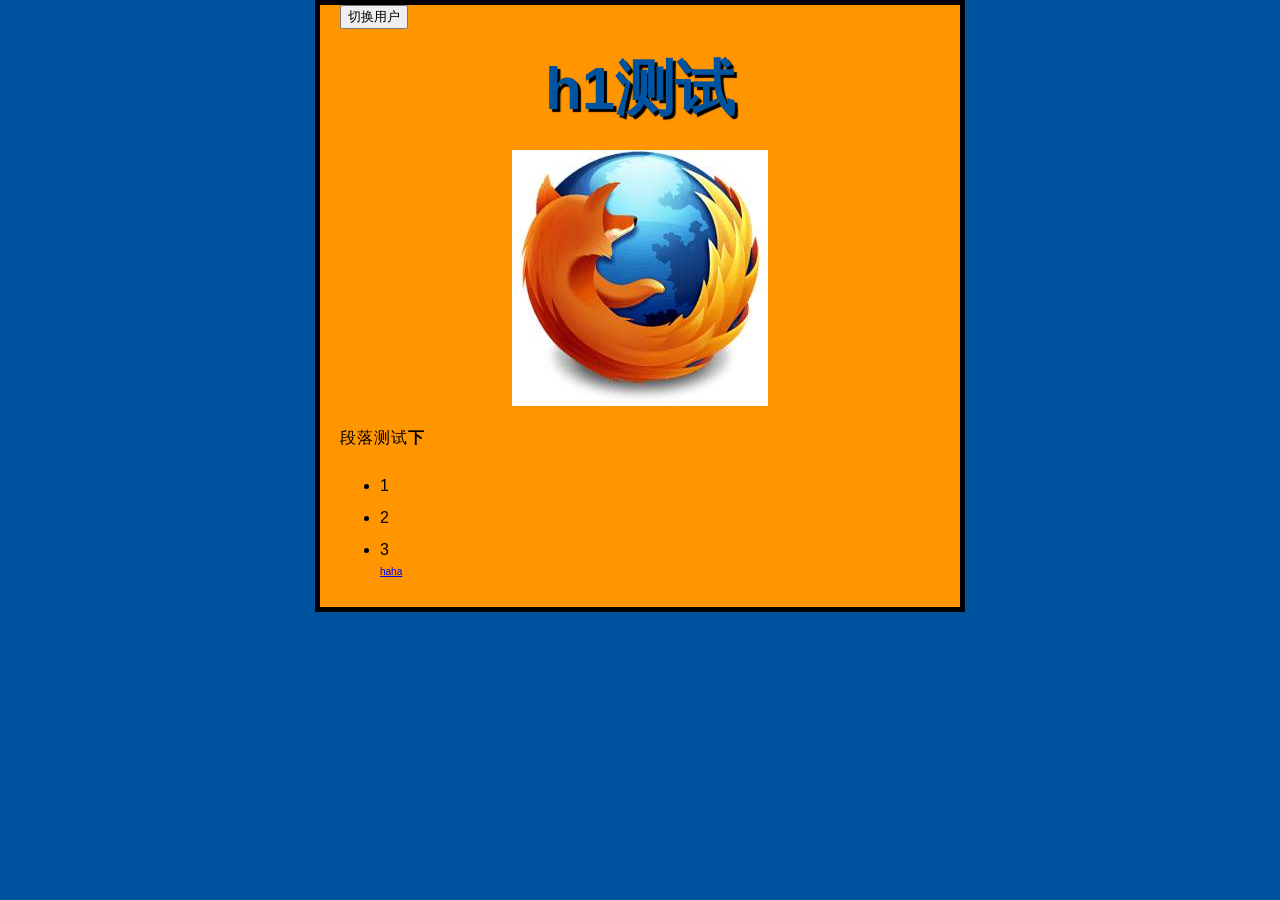
==== index.html @ ffea6b5e "Add files via upload" ====
<!DOCTYPE html>
<html>
  <head>
    <meta charset="utf-8">
    <title>我的测试页面</title>
    <link rel="stylesheet" href="styles/style.css">
  </head>

  <button>切换用户</button>
  <script src="scripts/main.js" defer></script>
  <body>
      <h1>h1测试</h1>
      <img src="images/firefox.png" alt="firefoxIcon">
      <p>段落测试<strong>下</strong></p>
      <ul>
        <li>1</li>
        <li>2</li>
        <li>3</li>
        <a href="http://www.baidu.com">haha</a>
      </ul>
  </body>
</html>
---- styles/style.css ----
html {
    font-size: 10px;
    font-family: 'Open Sans', sans-serif;
}

h1 {
    font-size: 60px;
    text-align: center;
}

li,p {
    font-size: 16px;
    line-height: 2;
    letter-spacing: 1px;
}

html {
    background-color: #00539F;
}

body {
    width: 600px;
    margin: 0 auto;
    background-color: #FF9500;
    padding: 0 20px 20px 20px;
    border: 5px solid black;
}

h1 {
    margin: 0;
    padding: 20px 0;
    color: #00539F;
    text-shadow: 3px 3px 1px black;
}

img {
    display: block;
    margin: 0 auto;
}
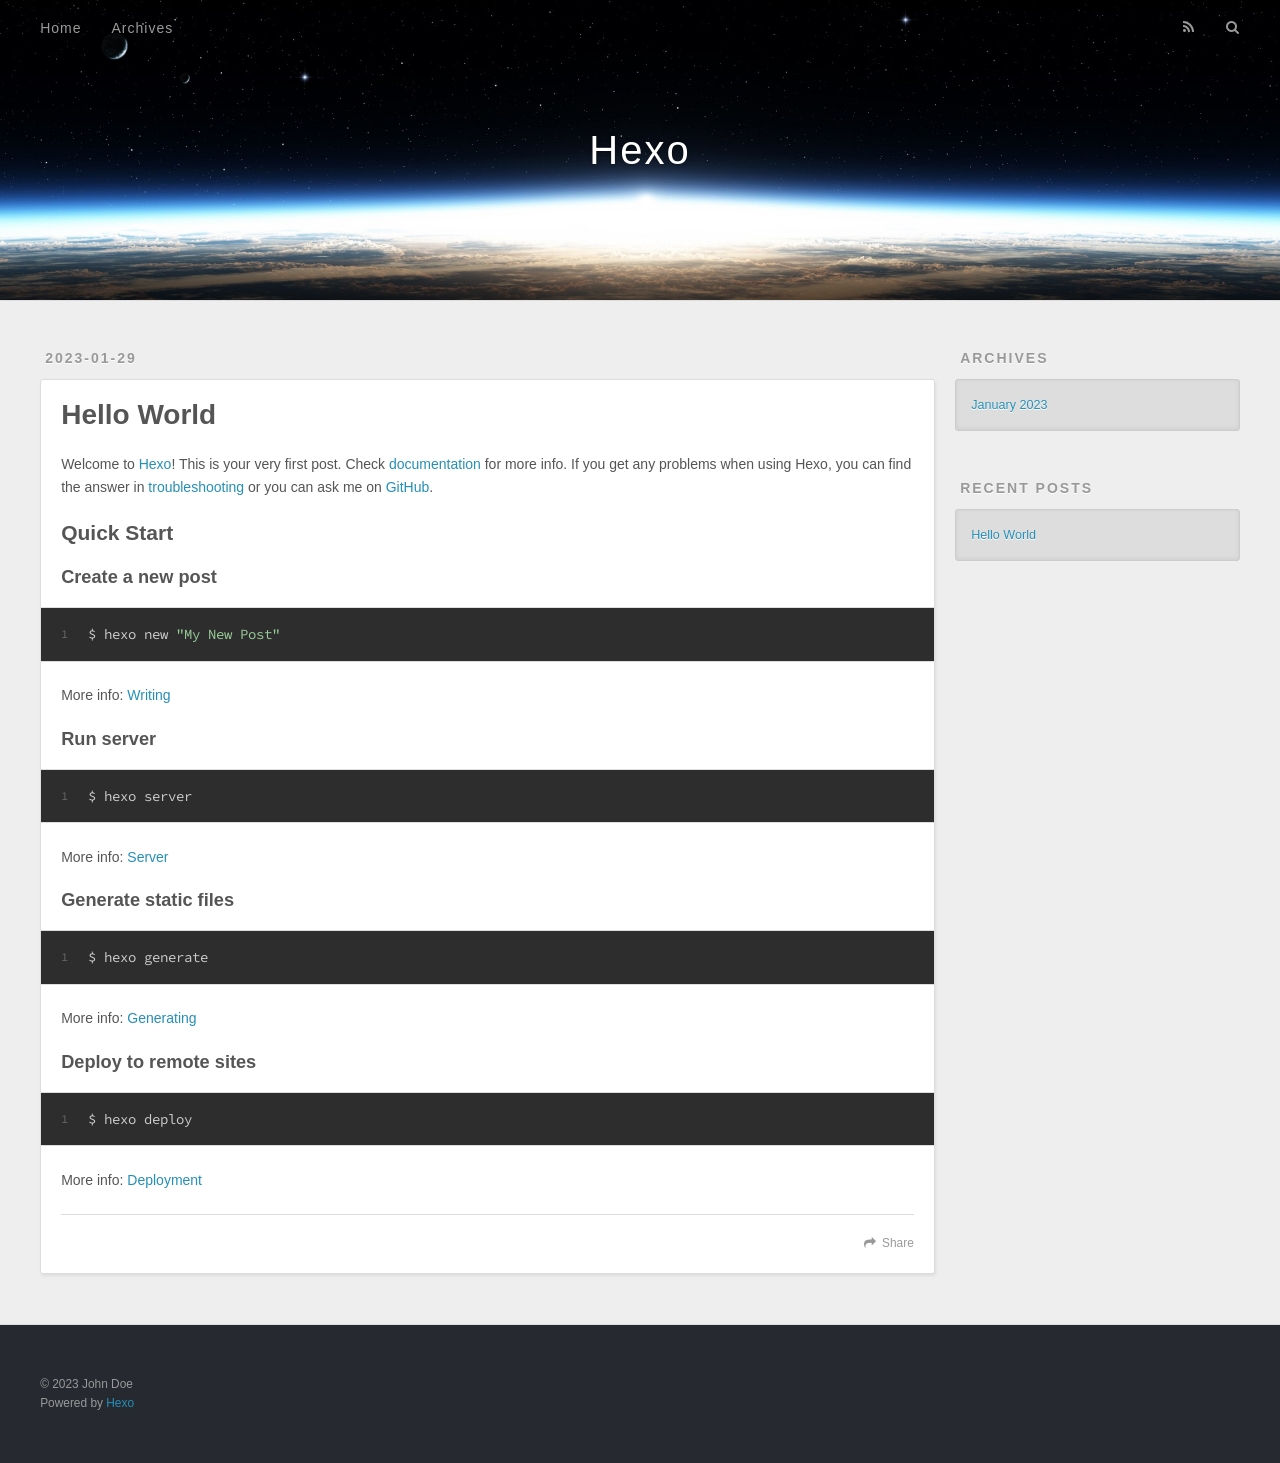
==== commit 61e27783: "Site updated: 2023-01-29 18:43:38" ====
--- a/index.html
+++ b/index.html
@@ -1,22 +1,196 @@
 <!DOCTYPE html>
 <html>
-  <head>
-    <meta charset="utf-8">
-    <title>我的测试页面</title>
-    <link rel="stylesheet" href="styles/style.css">
-  </head>
+<head>
+  <meta charset="utf-8">
+  
 
-  <button>切换用户</button>
-  <script src="scripts/main.js" defer></script>
-  <body>
-      <h1>h1测试</h1>
-      <img src="images/firefox.png" alt="firefoxIcon">
-      <p>段落测试<strong>下</strong></p>
+  
+  <title>Hexo</title>
+  <meta name="viewport" content="width=device-width, initial-scale=1, maximum-scale=1">
+  <meta property="og:type" content="website">
+<meta property="og:title" content="Hexo">
+<meta property="og:url" content="http://example.com/index.html">
+<meta property="og:site_name" content="Hexo">
+<meta property="og:locale" content="en_US">
+<meta property="article:author" content="John Doe">
+<meta name="twitter:card" content="summary">
+  
+    <link rel="alternate" href="/atom.xml" title="Hexo" type="application/atom+xml">
+  
+  
+    <link rel="icon" href="/favicon.png">
+  
+  
+    <link href="//fonts.googleapis.com/css?family=Source+Code+Pro" rel="stylesheet" type="text/css">
+  
+  
+<link rel="stylesheet" href="/css/style.css">
+
+<meta name="generator" content="Hexo 5.4.2"></head>
+
+<body>
+  <div id="container">
+    <div id="wrap">
+      <header id="header">
+  <div id="banner"></div>
+  <div id="header-outer" class="outer">
+    <div id="header-title" class="inner">
+      <h1 id="logo-wrap">
+        <a href="/" id="logo">Hexo</a>
+      </h1>
+      
+    </div>
+    <div id="header-inner" class="inner">
+      <nav id="main-nav">
+        <a id="main-nav-toggle" class="nav-icon"></a>
+        
+          <a class="main-nav-link" href="/">Home</a>
+        
+          <a class="main-nav-link" href="/archives">Archives</a>
+        
+      </nav>
+      <nav id="sub-nav">
+        
+          <a id="nav-rss-link" class="nav-icon" href="/atom.xml" title="RSS Feed"></a>
+        
+        <a id="nav-search-btn" class="nav-icon" title="Search"></a>
+      </nav>
+      <div id="search-form-wrap">
+        <form action="//google.com/search" method="get" accept-charset="UTF-8" class="search-form"><input type="search" name="q" class="search-form-input" placeholder="Search"><button type="submit" class="search-form-submit">&#xF002;</button><input type="hidden" name="sitesearch" value="http://example.com"></form>
+      </div>
+    </div>
+  </div>
+</header>
+      <div class="outer">
+        <section id="main">
+  
+    <article id="post-hello-world" class="article article-type-post" itemscope itemprop="blogPost">
+  <div class="article-meta">
+    <a href="/2023/01/29/hello-world/" class="article-date">
+  <time datetime="2023-01-29T10:16:43.739Z" itemprop="datePublished">2023-01-29</time>
+</a>
+    
+  </div>
+  <div class="article-inner">
+    
+    
+      <header class="article-header">
+        
+  
+    <h1 itemprop="name">
+      <a class="article-title" href="/2023/01/29/hello-world/">Hello World</a>
+    </h1>
+  
+
+      </header>
+    
+    <div class="article-entry" itemprop="articleBody">
+      
+        <p>Welcome to <a target="_blank" rel="noopener" href="https://hexo.io/">Hexo</a>! This is your very first post. Check <a target="_blank" rel="noopener" href="https://hexo.io/docs/">documentation</a> for more info. If you get any problems when using Hexo, you can find the answer in <a target="_blank" rel="noopener" href="https://hexo.io/docs/troubleshooting.html">troubleshooting</a> or you can ask me on <a target="_blank" rel="noopener" href="https://github.com/hexojs/hexo/issues">GitHub</a>.</p>
+<h2 id="Quick-Start"><a href="#Quick-Start" class="headerlink" title="Quick Start"></a>Quick Start</h2><h3 id="Create-a-new-post"><a href="#Create-a-new-post" class="headerlink" title="Create a new post"></a>Create a new post</h3><figure class="highlight bash"><table><tr><td class="gutter"><pre><span class="line">1</span><br></pre></td><td class="code"><pre><span class="line">$ hexo new <span class="string">&quot;My New Post&quot;</span></span><br></pre></td></tr></table></figure>
+
+<p>More info: <a target="_blank" rel="noopener" href="https://hexo.io/docs/writing.html">Writing</a></p>
+<h3 id="Run-server"><a href="#Run-server" class="headerlink" title="Run server"></a>Run server</h3><figure class="highlight bash"><table><tr><td class="gutter"><pre><span class="line">1</span><br></pre></td><td class="code"><pre><span class="line">$ hexo server</span><br></pre></td></tr></table></figure>
+
+<p>More info: <a target="_blank" rel="noopener" href="https://hexo.io/docs/server.html">Server</a></p>
+<h3 id="Generate-static-files"><a href="#Generate-static-files" class="headerlink" title="Generate static files"></a>Generate static files</h3><figure class="highlight bash"><table><tr><td class="gutter"><pre><span class="line">1</span><br></pre></td><td class="code"><pre><span class="line">$ hexo generate</span><br></pre></td></tr></table></figure>
+
+<p>More info: <a target="_blank" rel="noopener" href="https://hexo.io/docs/generating.html">Generating</a></p>
+<h3 id="Deploy-to-remote-sites"><a href="#Deploy-to-remote-sites" class="headerlink" title="Deploy to remote sites"></a>Deploy to remote sites</h3><figure class="highlight bash"><table><tr><td class="gutter"><pre><span class="line">1</span><br></pre></td><td class="code"><pre><span class="line">$ hexo deploy</span><br></pre></td></tr></table></figure>
+
+<p>More info: <a target="_blank" rel="noopener" href="https://hexo.io/docs/one-command-deployment.html">Deployment</a></p>
+
+      
+    </div>
+    <footer class="article-footer">
+      <a data-url="http://example.com/2023/01/29/hello-world/" data-id="cldh97pra0000bftf97qa4pze" class="article-share-link">Share</a>
+      
+      
+    </footer>
+  </div>
+  
+</article>
+
+
+  
+
+
+</section>
+        
+          <aside id="sidebar">
+  
+    
+
+  
+    
+
+  
+    
+  
+    
+  <div class="widget-wrap">
+    <h3 class="widget-title">Archives</h3>
+    <div class="widget">
+      <ul class="archive-list"><li class="archive-list-item"><a class="archive-list-link" href="/archives/2023/01/">January 2023</a></li></ul>
+    </div>
+  </div>
+
+
+  
+    
+  <div class="widget-wrap">
+    <h3 class="widget-title">Recent Posts</h3>
+    <div class="widget">
       <ul>
-        <li>1</li>
-        <li>2</li>
-        <li>3</li>
-        <a href="http://www.baidu.com">haha</a>
+        
+          <li>
+            <a href="/2023/01/29/hello-world/">Hello World</a>
+          </li>
+        
       </ul>
-  </body>
-</html> +    </div>
+  </div>
+
+  
+</aside>
+        
+      </div>
+      <footer id="footer">
+  
+  <div class="outer">
+    <div id="footer-info" class="inner">
+      &copy; 2023 John Doe<br>
+      Powered by <a href="http://hexo.io/" target="_blank">Hexo</a>
+    </div>
+  </div>
+</footer>
+    </div>
+    <nav id="mobile-nav">
+  
+    <a href="/" class="mobile-nav-link">Home</a>
+  
+    <a href="/archives" class="mobile-nav-link">Archives</a>
+  
+</nav>
+    
+
+<script src="//ajax.googleapis.com/ajax/libs/jquery/2.0.3/jquery.min.js"></script>
+
+
+  
+<link rel="stylesheet" href="/fancybox/jquery.fancybox.css">
+
+  
+<script src="/fancybox/jquery.fancybox.pack.js"></script>
+
+
+
+
+<script src="/js/script.js"></script>
+
+
+
+
+  </div>
+</body>
+</html>
--- a/css/style.css
+++ b/css/style.css
@@ -0,0 +1,1372 @@
+body {
+  width: 100%;
+}
+body:before,
+body:after {
+  content: "";
+  display: table;
+}
+body:after {
+  clear: both;
+}
+html,
+body,
+div,
+span,
+applet,
+object,
+iframe,
+h1,
+h2,
+h3,
+h4,
+h5,
+h6,
+p,
+blockquote,
+pre,
+a,
+abbr,
+acronym,
+address,
+big,
+cite,
+code,
+del,
+dfn,
+em,
+img,
+ins,
+kbd,
+q,
+s,
+samp,
+small,
+strike,
+strong,
+sub,
+sup,
+tt,
+var,
+dl,
+dt,
+dd,
+ol,
+ul,
+li,
+fieldset,
+form,
+label,
+legend,
+table,
+caption,
+tbody,
+tfoot,
+thead,
+tr,
+th,
+td {
+  margin: 0;
+  padding: 0;
+  border: 0;
+  outline: 0;
+  font-weight: inherit;
+  font-style: inherit;
+  font-family: inherit;
+  font-size: 100%;
+  vertical-align: baseline;
+}
+body {
+  line-height: 1;
+  color: #000;
+  background: #fff;
+}
+ol,
+ul {
+  list-style: none;
+}
+table {
+  border-collapse: separate;
+  border-spacing: 0;
+  vertical-align: middle;
+}
+caption,
+th,
+td {
+  text-align: left;
+  font-weight: normal;
+  vertical-align: middle;
+}
+a img {
+  border: none;
+}
+input,
+button {
+  margin: 0;
+  padding: 0;
+}
+input::-moz-focus-inner,
+button::-moz-focus-inner {
+  border: 0;
+  padding: 0;
+}
+@font-face {
+  font-family: FontAwesome;
+  font-style: normal;
+  font-weight: normal;
+  src: url("fonts/fontawesome-webfont.eot?v=#4.0.3");
+  src: url("fonts/fontawesome-webfont.eot?#iefix&v=#4.0.3") format("embedded-opentype"), url("fonts/fontawesome-webfont.woff?v=#4.0.3") format("woff"), url("fonts/fontawesome-webfont.ttf?v=#4.0.3") format("truetype"), url("fonts/fontawesome-webfont.svg#fontawesomeregular?v=#4.0.3") format("svg");
+}
+html,
+body,
+#container {
+  height: 100%;
+}
+body {
+  background: #eee;
+  font: 14px -apple-system, BlinkMacSystemFont, "Segoe UI", "Roboto", "Oxygen", "Ubuntu", "Cantarell", "Fira Sans", "Droid Sans", "Helvetica Neue", sans-serif;
+  -webkit-text-size-adjust: 100%;
+}
+.outer {
+  max-width: 1220px;
+  margin: 0 auto;
+  padding: 0 20px;
+}
+.outer:before,
+.outer:after {
+  content: "";
+  display: table;
+}
+.outer:after {
+  clear: both;
+}
+.inner {
+  display: inline;
+  float: left;
+  width: 98.33333333333333%;
+  margin: 0 0.833333333333333%;
+}
+.left,
+.alignleft {
+  float: left;
+}
+.right,
+.alignright {
+  float: right;
+}
+.clear {
+  clear: both;
+}
+#container {
+  position: relative;
+}
+.mobile-nav-on {
+  overflow: hidden;
+}
+#wrap {
+  height: 100%;
+  width: 100%;
+  position: absolute;
+  top: 0;
+  left: 0;
+  -webkit-transition: 0.2s ease-out;
+  -moz-transition: 0.2s ease-out;
+  -ms-transition: 0.2s ease-out;
+  transition: 0.2s ease-out;
+  z-index: 1;
+  background: #eee;
+}
+.mobile-nav-on #wrap {
+  left: 280px;
+}
+@media screen and (min-width: 768px) {
+  #main {
+    display: inline;
+    float: left;
+    width: 73.33333333333333%;
+    margin: 0 0.833333333333333%;
+  }
+}
+.article-date,
+.article-category-link,
+.archive-year,
+.widget-title {
+  text-decoration: none;
+  text-transform: uppercase;
+  letter-spacing: 2px;
+  color: #999;
+  margin-bottom: 1em;
+  margin-left: 5px;
+  line-height: 1em;
+  text-shadow: 0 1px #fff;
+  font-weight: bold;
+}
+.article-inner,
+.archive-article-inner {
+  background: #fff;
+  -webkit-box-shadow: 1px 2px 3px #ddd;
+  box-shadow: 1px 2px 3px #ddd;
+  border: 1px solid #ddd;
+  border-radius: 3px;
+}
+.article-entry h1,
+.widget h1 {
+  font-size: 2em;
+}
+.article-entry h2,
+.widget h2 {
+  font-size: 1.5em;
+}
+.article-entry h3,
+.widget h3 {
+  font-size: 1.3em;
+}
+.article-entry h4,
+.widget h4 {
+  font-size: 1.2em;
+}
+.article-entry h5,
+.widget h5 {
+  font-size: 1em;
+}
+.article-entry h6,
+.widget h6 {
+  font-size: 1em;
+  color: #999;
+}
+.article-entry hr,
+.widget hr {
+  border: 1px dashed #ddd;
+}
+.article-entry strong,
+.widget strong {
+  font-weight: bold;
+}
+.article-entry em,
+.widget em,
+.article-entry cite,
+.widget cite {
+  font-style: italic;
+}
+.article-entry sup,
+.widget sup,
+.article-entry sub,
+.widget sub {
+  font-size: 0.75em;
+  line-height: 0;
+  position: relative;
+  vertical-align: baseline;
+}
+.article-entry sup,
+.widget sup {
+  top: -0.5em;
+}
+.article-entry sub,
+.widget sub {
+  bottom: -0.2em;
+}
+.article-entry small,
+.widget small {
+  font-size: 0.85em;
+}
+.article-entry acronym,
+.widget acronym,
+.article-entry abbr,
+.widget abbr {
+  border-bottom: 1px dotted;
+}
+.article-entry ul,
+.widget ul,
+.article-entry ol,
+.widget ol,
+.article-entry dl,
+.widget dl {
+  margin: 0 20px;
+  line-height: 1.6em;
+}
+.article-entry ul ul,
+.widget ul ul,
+.article-entry ol ul,
+.widget ol ul,
+.article-entry ul ol,
+.widget ul ol,
+.article-entry ol ol,
+.widget ol ol {
+  margin-top: 0;
+  margin-bottom: 0;
+}
+.article-entry ul,
+.widget ul {
+  list-style: disc;
+}
+.article-entry ol,
+.widget ol {
+  list-style: decimal;
+}
+.article-entry dt,
+.widget dt {
+  font-weight: bold;
+}
+#header {
+  height: 300px;
+  position: relative;
+  border-bottom: 1px solid #ddd;
+}
+#header:before,
+#header:after {
+  content: "";
+  position: absolute;
+  left: 0;
+  right: 0;
+  height: 40px;
+}
+#header:before {
+  top: 0;
+  background: -webkit-linear-gradient(rgba(0,0,0,0.2), transparent);
+  background: -moz-linear-gradient(rgba(0,0,0,0.2), transparent);
+  background: -ms-linear-gradient(rgba(0,0,0,0.2), transparent);
+  background: linear-gradient(rgba(0,0,0,0.2), transparent);
+}
+#header:after {
+  bottom: 0;
+  background: -webkit-linear-gradient(transparent, rgba(0,0,0,0.2));
+  background: -moz-linear-gradient(transparent, rgba(0,0,0,0.2));
+  background: -ms-linear-gradient(transparent, rgba(0,0,0,0.2));
+  background: linear-gradient(transparent, rgba(0,0,0,0.2));
+}
+#header-outer {
+  height: 100%;
+  position: relative;
+}
+#header-inner {
+  position: relative;
+  overflow: hidden;
+}
+#banner {
+  position: absolute;
+  top: 0;
+  left: 0;
+  width: 100%;
+  height: 100%;
+  background: url("images/banner.jpg") center #000;
+  background-size: cover;
+  z-index: -1;
+}
+#header-title {
+  text-align: center;
+  height: 40px;
+  position: absolute;
+  top: 50%;
+  left: 0;
+  margin-top: -20px;
+}
+#logo,
+#subtitle {
+  text-decoration: none;
+  color: #fff;
+  font-weight: 300;
+  text-shadow: 0 1px 4px rgba(0,0,0,0.3);
+}
+#logo {
+  font-size: 40px;
+  line-height: 40px;
+  letter-spacing: 2px;
+}
+#subtitle {
+  font-size: 16px;
+  line-height: 16px;
+  letter-spacing: 1px;
+}
+#subtitle-wrap {
+  margin-top: 16px;
+}
+#main-nav {
+  float: left;
+  margin-left: -15px;
+}
+.nav-icon,
+.main-nav-link {
+  float: left;
+  color: #fff;
+  opacity: 0.6;
+  text-decoration: none;
+  text-shadow: 0 1px rgba(0,0,0,0.2);
+  -webkit-transition: opacity 0.2s;
+  -moz-transition: opacity 0.2s;
+  -ms-transition: opacity 0.2s;
+  transition: opacity 0.2s;
+  display: block;
+  padding: 20px 15px;
+}
+.nav-icon:hover,
+.main-nav-link:hover {
+  opacity: 1;
+}
+.nav-icon {
+  font-family: FontAwesome;
+  text-align: center;
+  font-size: 14px;
+  width: 14px;
+  height: 14px;
+  padding: 20px 15px;
+  position: relative;
+  cursor: pointer;
+}
+.main-nav-link {
+  font-weight: 300;
+  letter-spacing: 1px;
+}
+@media screen and (max-width: 479px) {
+  .main-nav-link {
+    display: none;
+  }
+}
+#main-nav-toggle {
+  display: none;
+}
+#main-nav-toggle:before {
+  content: "\f0c9";
+}
+@media screen and (max-width: 479px) {
+  #main-nav-toggle {
+    display: block;
+  }
+}
+#sub-nav {
+  float: right;
+  margin-right: -15px;
+}
+#nav-rss-link:before {
+  content: "\f09e";
+}
+#nav-search-btn:before {
+  content: "\f002";
+}
+#search-form-wrap {
+  position: absolute;
+  top: 15px;
+  width: 150px;
+  height: 30px;
+  right: -150px;
+  opacity: 0;
+  -webkit-transition: 0.2s ease-out;
+  -moz-transition: 0.2s ease-out;
+  -ms-transition: 0.2s ease-out;
+  transition: 0.2s ease-out;
+}
+#search-form-wrap.on {
+  opacity: 1;
+  right: 0;
+}
+@media screen and (max-width: 479px) {
+  #search-form-wrap {
+    width: 100%;
+    right: -100%;
+  }
+}
+.search-form {
+  position: absolute;
+  top: 0;
+  left: 0;
+  right: 0;
+  background: #fff;
+  padding: 5px 15px;
+  border-radius: 15px;
+  -webkit-box-shadow: 0 0 10px rgba(0,0,0,0.3);
+  box-shadow: 0 0 10px rgba(0,0,0,0.3);
+}
+.search-form-input {
+  border: none;
+  background: none;
+  color: #555;
+  width: 100%;
+  font: 13px -apple-system, BlinkMacSystemFont, "Segoe UI", "Roboto", "Oxygen", "Ubuntu", "Cantarell", "Fira Sans", "Droid Sans", "Helvetica Neue", sans-serif;
+  outline: none;
+}
+.search-form-input::-webkit-search-results-decoration,
+.search-form-input::-webkit-search-cancel-button {
+  -webkit-appearance: none;
+}
+.search-form-submit {
+  position: absolute;
+  top: 50%;
+  right: 10px;
+  margin-top: -7px;
+  font: 13px FontAwesome;
+  border: none;
+  background: none;
+  color: #bbb;
+  cursor: pointer;
+}
+.search-form-submit:hover,
+.search-form-submit:focus {
+  color: #777;
+}
+.article {
+  margin: 50px 0;
+}
+.article-inner {
+  overflow: hidden;
+}
+.article-meta:before,
+.article-meta:after {
+  content: "";
+  display: table;
+}
+.article-meta:after {
+  clear: both;
+}
+.article-date {
+  float: left;
+}
+.article-category {
+  float: left;
+  line-height: 1em;
+  color: #ccc;
+  text-shadow: 0 1px #fff;
+  margin-left: 8px;
+}
+.article-category:before {
+  content: "\2022";
+}
+.article-category-link {
+  margin: 0 12px 1em;
+}
+.article-header {
+  padding: 20px 20px 0;
+}
+.article-title {
+  text-decoration: none;
+  font-size: 2em;
+  font-weight: bold;
+  color: #555;
+  line-height: 1.1em;
+  -webkit-transition: color 0.2s;
+  -moz-transition: color 0.2s;
+  -ms-transition: color 0.2s;
+  transition: color 0.2s;
+}
+a.article-title:hover {
+  color: #258fb8;
+}
+.article-entry {
+  color: #555;
+  padding: 0 20px;
+}
+.article-entry:before,
+.article-entry:after {
+  content: "";
+  display: table;
+}
+.article-entry:after {
+  clear: both;
+}
+.article-entry p,
+.article-entry table {
+  line-height: 1.6em;
+  margin: 1.6em 0;
+}
+.article-entry h1,
+.article-entry h2,
+.article-entry h3,
+.article-entry h4,
+.article-entry h5,
+.article-entry h6 {
+  font-weight: bold;
+}
+.article-entry h1,
+.article-entry h2,
+.article-entry h3,
+.article-entry h4,
+.article-entry h5,
+.article-entry h6 {
+  line-height: 1.1em;
+  margin: 1.1em 0;
+}
+.article-entry a {
+  color: #258fb8;
+  text-decoration: none;
+}
+.article-entry a:hover {
+  text-decoration: underline;
+}
+.article-entry ul,
+.article-entry ol,
+.article-entry dl {
+  margin-top: 1.6em;
+  margin-bottom: 1.6em;
+}
+.article-entry img,
+.article-entry video {
+  max-width: 100%;
+  height: auto;
+  display: block;
+  margin: auto;
+}
+.article-entry iframe {
+  border: none;
+}
+.article-entry table {
+  width: 100%;
+  border-collapse: collapse;
+  border-spacing: 0;
+}
+.article-entry th {
+  font-weight: bold;
+  border-bottom: 3px solid #ddd;
+  padding-bottom: 0.5em;
+}
+.article-entry td {
+  border-bottom: 1px solid #ddd;
+  padding: 10px 0;
+}
+.article-entry blockquote {
+  font-family: Georgia, "Times New Roman", serif;
+  font-size: 1.4em;
+  margin: 1.6em 20px;
+  text-align: center;
+}
+.article-entry blockquote footer {
+  font-size: 14px;
+  margin: 1.6em 0;
+  font-family: -apple-system, BlinkMacSystemFont, "Segoe UI", "Roboto", "Oxygen", "Ubuntu", "Cantarell", "Fira Sans", "Droid Sans", "Helvetica Neue", sans-serif;
+}
+.article-entry blockquote footer cite:before {
+  content: "—";
+  padding: 0 0.5em;
+}
+.article-entry .pullquote {
+  text-align: left;
+  width: 45%;
+  margin: 0;
+}
+.article-entry .pullquote.left {
+  margin-left: 0.5em;
+  margin-right: 1em;
+}
+.article-entry .pullquote.right {
+  margin-right: 0.5em;
+  margin-left: 1em;
+}
+.article-entry .caption {
+  color: #999;
+  display: block;
+  font-size: 0.9em;
+  margin-top: 0.5em;
+  position: relative;
+  text-align: center;
+}
+.article-entry .video-container {
+  position: relative;
+  padding-top: 56.25%;
+  height: 0;
+  overflow: hidden;
+}
+.article-entry .video-container iframe,
+.article-entry .video-container object,
+.article-entry .video-container embed {
+  position: absolute;
+  top: 0;
+  left: 0;
+  width: 100%;
+  height: 100%;
+  margin-top: 0;
+}
+.article-more-link a {
+  display: inline-block;
+  line-height: 1em;
+  padding: 6px 15px;
+  border-radius: 15px;
+  background: #eee;
+  color: #999;
+  text-shadow: 0 1px #fff;
+  text-decoration: none;
+}
+.article-more-link a:hover {
+  background: #258fb8;
+  color: #fff;
+  text-decoration: none;
+  text-shadow: 0 1px #1e7293;
+}
+.article-footer {
+  font-size: 0.85em;
+  line-height: 1.6em;
+  border-top: 1px solid #ddd;
+  padding-top: 1.6em;
+  margin: 0 20px 20px;
+}
+.article-footer:before,
+.article-footer:after {
+  content: "";
+  display: table;
+}
+.article-footer:after {
+  clear: both;
+}
+.article-footer a {
+  color: #999;
+  text-decoration: none;
+}
+.article-footer a:hover {
+  color: #555;
+}
+.article-tag-list-item {
+  float: left;
+  margin-right: 10px;
+}
+.article-tag-list-link:before {
+  content: "#";
+}
+.article-comment-link {
+  float: right;
+}
+.article-comment-link:before {
+  content: "\f075";
+  font-family: FontAwesome;
+  padding-right: 8px;
+}
+.article-share-link {
+  cursor: pointer;
+  float: right;
+  margin-left: 20px;
+}
+.article-share-link:before {
+  content: "\f064";
+  font-family: FontAwesome;
+  padding-right: 6px;
+}
+#article-nav {
+  position: relative;
+}
+#article-nav:before,
+#article-nav:after {
+  content: "";
+  display: table;
+}
+#article-nav:after {
+  clear: both;
+}
+@media screen and (min-width: 768px) {
+  #article-nav {
+    margin: 50px 0;
+  }
+  #article-nav:before {
+    width: 8px;
+    height: 8px;
+    position: absolute;
+    top: 50%;
+    left: 50%;
+    margin-top: -4px;
+    margin-left: -4px;
+    content: "";
+    border-radius: 50%;
+    background: #ddd;
+    -webkit-box-shadow: 0 1px 2px #fff;
+    box-shadow: 0 1px 2px #fff;
+  }
+}
+.article-nav-link-wrap {
+  text-decoration: none;
+  text-shadow: 0 1px #fff;
+  color: #999;
+  -webkit-box-sizing: border-box;
+  -moz-box-sizing: border-box;
+  box-sizing: border-box;
+  margin-top: 50px;
+  text-align: center;
+  display: block;
+}
+.article-nav-link-wrap:hover {
+  color: #555;
+}
+@media screen and (min-width: 768px) {
+  .article-nav-link-wrap {
+    width: 50%;
+    margin-top: 0;
+  }
+}
+@media screen and (min-width: 768px) {
+  #article-nav-newer {
+    float: left;
+    text-align: right;
+    padding-right: 20px;
+  }
+}
+@media screen and (min-width: 768px) {
+  #article-nav-older {
+    float: right;
+    text-align: left;
+    padding-left: 20px;
+  }
+}
+.article-nav-caption {
+  text-transform: uppercase;
+  letter-spacing: 2px;
+  color: #ddd;
+  line-height: 1em;
+  font-weight: bold;
+}
+#article-nav-newer .article-nav-caption {
+  margin-right: -2px;
+}
+.article-nav-title {
+  font-size: 0.85em;
+  line-height: 1.6em;
+  margin-top: 0.5em;
+}
+.article-share-box {
+  position: absolute;
+  display: none;
+  background: #fff;
+  -webkit-box-shadow: 1px 2px 10px rgba(0,0,0,0.2);
+  box-shadow: 1px 2px 10px rgba(0,0,0,0.2);
+  border-radius: 3px;
+  margin-left: -145px;
+  overflow: hidden;
+  z-index: 1;
+}
+.article-share-box.on {
+  display: block;
+}
+.article-share-input {
+  width: 100%;
+  background: none;
+  -webkit-box-sizing: border-box;
+  -moz-box-sizing: border-box;
+  box-sizing: border-box;
+  font: 14px -apple-system, BlinkMacSystemFont, "Segoe UI", "Roboto", "Oxygen", "Ubuntu", "Cantarell", "Fira Sans", "Droid Sans", "Helvetica Neue", sans-serif;
+  padding: 0 15px;
+  color: #555;
+  outline: none;
+  border: 1px solid #ddd;
+  border-radius: 3px 3px 0 0;
+  height: 36px;
+  line-height: 36px;
+}
+.article-share-links {
+  background: #eee;
+}
+.article-share-links:before,
+.article-share-links:after {
+  content: "";
+  display: table;
+}
+.article-share-links:after {
+  clear: both;
+}
+.article-share-twitter,
+.article-share-facebook,
+.article-share-pinterest,
+.article-share-google {
+  width: 50px;
+  height: 36px;
+  display: block;
+  float: left;
+  position: relative;
+  color: #999;
+  text-shadow: 0 1px #fff;
+}
+.article-share-twitter:before,
+.article-share-facebook:before,
+.article-share-pinterest:before,
+.article-share-google:before {
+  font-size: 20px;
+  font-family: FontAwesome;
+  width: 20px;
+  height: 20px;
+  position: absolute;
+  top: 50%;
+  left: 50%;
+  margin-top: -10px;
+  margin-left: -10px;
+  text-align: center;
+}
+.article-share-twitter:hover,
+.article-share-facebook:hover,
+.article-share-pinterest:hover,
+.article-share-google:hover {
+  color: #fff;
+}
+.article-share-twitter:before {
+  content: "\f099";
+}
+.article-share-twitter:hover {
+  background: #00aced;
+  text-shadow: 0 1px #008abe;
+}
+.article-share-facebook:before {
+  content: "\f09a";
+}
+.article-share-facebook:hover {
+  background: #3b5998;
+  text-shadow: 0 1px #2f477a;
+}
+.article-share-pinterest:before {
+  content: "\f0d2";
+}
+.article-share-pinterest:hover {
+  background: #cb2027;
+  text-shadow: 0 1px #a21a1f;
+}
+.article-share-google:before {
+  content: "\f0d5";
+}
+.article-share-google:hover {
+  background: #dd4b39;
+  text-shadow: 0 1px #be3221;
+}
+.article-gallery {
+  background: #000;
+  position: relative;
+}
+.article-gallery-photos {
+  position: relative;
+  overflow: hidden;
+}
+.article-gallery-img {
+  display: none;
+  max-width: 100%;
+}
+.article-gallery-img:first-child {
+  display: block;
+}
+.article-gallery-img.loaded {
+  position: absolute;
+  display: block;
+}
+.article-gallery-img img {
+  display: block;
+  max-width: 100%;
+  margin: 0 auto;
+}
+#comments {
+  background: #fff;
+  -webkit-box-shadow: 1px 2px 3px #ddd;
+  box-shadow: 1px 2px 3px #ddd;
+  padding: 20px;
+  border: 1px solid #ddd;
+  border-radius: 3px;
+  margin: 50px 0;
+}
+#comments a {
+  color: #258fb8;
+}
+.archives-wrap {
+  margin: 50px 0;
+}
+.archives:before,
+.archives:after {
+  content: "";
+  display: table;
+}
+.archives:after {
+  clear: both;
+}
+.archive-year-wrap {
+  margin-bottom: 1em;
+}
+.archives {
+  -webkit-column-gap: 10px;
+  -moz-column-gap: 10px;
+  column-gap: 10px;
+}
+@media screen and (min-width: 480px) and (max-width: 767px) {
+  .archives {
+    -webkit-column-count: 2;
+    -moz-column-count: 2;
+    column-count: 2;
+  }
+}
+@media screen and (min-width: 768px) {
+  .archives {
+    -webkit-column-count: 3;
+    -moz-column-count: 3;
+    column-count: 3;
+  }
+}
+.archive-article {
+  -webkit-column-break-inside: avoid;
+  page-break-inside: avoid;
+  overflow: hidden;
+  break-inside: avoid-column;
+}
+.archive-article-inner {
+  padding: 10px;
+  margin-bottom: 15px;
+}
+.archive-article-title {
+  text-decoration: none;
+  font-weight: bold;
+  color: #555;
+  -webkit-transition: color 0.2s;
+  -moz-transition: color 0.2s;
+  -ms-transition: color 0.2s;
+  transition: color 0.2s;
+  line-height: 1.6em;
+}
+.archive-article-title:hover {
+  color: #258fb8;
+}
+.archive-article-footer {
+  margin-top: 1em;
+}
+.archive-article-date {
+  color: #999;
+  text-decoration: none;
+  font-size: 0.85em;
+  line-height: 1em;
+  margin-bottom: 0.5em;
+  display: block;
+}
+#page-nav {
+  margin: 50px auto;
+  background: #fff;
+  -webkit-box-shadow: 1px 2px 3px #ddd;
+  box-shadow: 1px 2px 3px #ddd;
+  border: 1px solid #ddd;
+  border-radius: 3px;
+  text-align: center;
+  color: #999;
+  overflow: hidden;
+}
+#page-nav:before,
+#page-nav:after {
+  content: "";
+  display: table;
+}
+#page-nav:after {
+  clear: both;
+}
+#page-nav a,
+#page-nav span {
+  padding: 10px 20px;
+  line-height: 1;
+  height: 2ex;
+}
+#page-nav a {
+  color: #999;
+  text-decoration: none;
+}
+#page-nav a:hover {
+  background: #999;
+  color: #fff;
+}
+#page-nav .prev {
+  float: left;
+}
+#page-nav .next {
+  float: right;
+}
+#page-nav .page-number {
+  display: inline-block;
+}
+@media screen and (max-width: 479px) {
+  #page-nav .page-number {
+    display: none;
+  }
+}
+#page-nav .current {
+  color: #555;
+  font-weight: bold;
+}
+#page-nav .space {
+  color: #ddd;
+}
+#footer {
+  background: #262a30;
+  padding: 50px 0;
+  border-top: 1px solid #ddd;
+  color: #999;
+}
+#footer a {
+  color: #258fb8;
+  text-decoration: none;
+}
+#footer a:hover {
+  text-decoration: underline;
+}
+#footer-info {
+  line-height: 1.6em;
+  font-size: 0.85em;
+}
+.article-entry pre,
+.article-entry .highlight {
+  background: #2d2d2d;
+  margin: 0 -20px;
+  padding: 15px 20px;
+  border-style: solid;
+  border-color: #ddd;
+  border-width: 1px 0;
+  overflow: auto;
+  color: #ccc;
+  line-height: 22.400000000000002px;
+}
+.article-entry .highlight .gutter pre,
+.article-entry .gist .gist-file .gist-data .line-numbers {
+  color: #666;
+  font-size: 0.85em;
+}
+.article-entry pre,
+.article-entry code {
+  font-family: "Source Code Pro", Consolas, Monaco, Menlo, Consolas, monospace;
+}
+.article-entry code {
+  background: #eee;
+  text-shadow: 0 1px #fff;
+  padding: 0 0.3em;
+}
+.article-entry pre code {
+  background: none;
+  text-shadow: none;
+  padding: 0;
+}
+.article-entry .highlight pre {
+  border: none;
+  margin: 0;
+  padding: 0;
+}
+.article-entry .highlight table {
+  margin: 0;
+  width: auto;
+}
+.article-entry .highlight td {
+  border: none;
+  padding: 0;
+}
+.article-entry .highlight figcaption {
+  font-size: 0.85em;
+  color: #999;
+  line-height: 1em;
+  margin-bottom: 1em;
+}
+.article-entry .highlight figcaption:before,
+.article-entry .highlight figcaption:after {
+  content: "";
+  display: table;
+}
+.article-entry .highlight figcaption:after {
+  clear: both;
+}
+.article-entry .highlight figcaption a {
+  float: right;
+}
+.article-entry .highlight .gutter pre {
+  text-align: right;
+  padding-right: 20px;
+}
+.article-entry .highlight .line {
+  height: 22.400000000000002px;
+}
+.article-entry .highlight .line.marked {
+  background: #515151;
+}
+.article-entry .gist {
+  margin: 0 -20px;
+  border-style: solid;
+  border-color: #ddd;
+  border-width: 1px 0;
+  background: #2d2d2d;
+  padding: 15px 20px 15px 0;
+}
+.article-entry .gist .gist-file {
+  border: none;
+  font-family: "Source Code Pro", Consolas, Monaco, Menlo, Consolas, monospace;
+  margin: 0;
+}
+.article-entry .gist .gist-file .gist-data {
+  background: none;
+  border: none;
+}
+.article-entry .gist .gist-file .gist-data .line-numbers {
+  background: none;
+  border: none;
+  padding: 0 20px 0 0;
+}
+.article-entry .gist .gist-file .gist-data .line-data {
+  padding: 0 !important;
+}
+.article-entry .gist .gist-file .highlight {
+  margin: 0;
+  padding: 0;
+  border: none;
+}
+.article-entry .gist .gist-file .gist-meta {
+  background: #2d2d2d;
+  color: #999;
+  font: 0.85em -apple-system, BlinkMacSystemFont, "Segoe UI", "Roboto", "Oxygen", "Ubuntu", "Cantarell", "Fira Sans", "Droid Sans", "Helvetica Neue", sans-serif;
+  text-shadow: 0 0;
+  padding: 0;
+  margin-top: 1em;
+  margin-left: 20px;
+}
+.article-entry .gist .gist-file .gist-meta a {
+  color: #258fb8;
+  font-weight: normal;
+}
+.article-entry .gist .gist-file .gist-meta a:hover {
+  text-decoration: underline;
+}
+pre .comment,
+pre .title {
+  color: #999;
+}
+pre .variable,
+pre .attribute,
+pre .tag,
+pre .regexp,
+pre .ruby .constant,
+pre .xml .tag .title,
+pre .xml .pi,
+pre .xml .doctype,
+pre .html .doctype,
+pre .css .id,
+pre .css .class,
+pre .css .pseudo {
+  color: #f2777a;
+}
+pre .number,
+pre .preprocessor,
+pre .built_in,
+pre .literal,
+pre .params,
+pre .constant {
+  color: #f99157;
+}
+pre .class,
+pre .ruby .class .title,
+pre .css .rules .attribute {
+  color: #9c9;
+}
+pre .string,
+pre .value,
+pre .inheritance,
+pre .header,
+pre .ruby .symbol,
+pre .xml .cdata {
+  color: #9c9;
+}
+pre .css .hexcolor {
+  color: #6cc;
+}
+pre .function,
+pre .python .decorator,
+pre .python .title,
+pre .ruby .function .title,
+pre .ruby .title .keyword,
+pre .perl .sub,
+pre .javascript .title,
+pre .coffeescript .title {
+  color: #69c;
+}
+pre .keyword,
+pre .javascript .function {
+  color: #c9c;
+}
+@media screen and (max-width: 479px) {
+  #mobile-nav {
+    position: absolute;
+    top: 0;
+    left: 0;
+    width: 280px;
+    height: 100%;
+    background: #191919;
+    border-right: 1px solid #fff;
+  }
+}
+@media screen and (max-width: 479px) {
+  .mobile-nav-link {
+    display: block;
+    color: #999;
+    text-decoration: none;
+    padding: 15px 20px;
+    font-weight: bold;
+  }
+  .mobile-nav-link:hover {
+    color: #fff;
+  }
+}
+@media screen and (min-width: 768px) {
+  #sidebar {
+    display: inline;
+    float: left;
+    width: 23.333333333333332%;
+    margin: 0 0.833333333333333%;
+  }
+}
+.widget-wrap {
+  margin: 50px 0;
+}
+.widget {
+  color: #777;
+  text-shadow: 0 1px #fff;
+  background: #ddd;
+  -webkit-box-shadow: 0 -1px 4px #ccc inset;
+  box-shadow: 0 -1px 4px #ccc inset;
+  border: 1px solid #ccc;
+  padding: 15px;
+  border-radius: 3px;
+}
+.widget a {
+  color: #258fb8;
+  text-decoration: none;
+}
+.widget a:hover {
+  text-decoration: underline;
+}
+.widget ul ul,
+.widget ol ul,
+.widget dl ul,
+.widget ul ol,
+.widget ol ol,
+.widget dl ol,
+.widget ul dl,
+.widget ol dl,
+.widget dl dl {
+  margin-left: 15px;
+  list-style: disc;
+}
+.widget {
+  line-height: 1.6em;
+  word-wrap: break-word;
+  font-size: 0.9em;
+}
+.widget ul,
+.widget ol {
+  list-style: none;
+  margin: 0;
+}
+.widget ul ul,
+.widget ol ul,
+.widget ul ol,
+.widget ol ol {
+  margin: 0 20px;
+}
+.widget ul ul,
+.widget ol ul {
+  list-style: disc;
+}
+.widget ul ol,
+.widget ol ol {
+  list-style: decimal;
+}
+.category-list-count,
+.tag-list-count,
+.archive-list-count {
+  padding-left: 5px;
+  color: #999;
+  font-size: 0.85em;
+}
+.category-list-count:before,
+.tag-list-count:before,
+.archive-list-count:before {
+  content: "(";
+}
+.category-list-count:after,
+.tag-list-count:after,
+.archive-list-count:after {
+  content: ")";
+}
+.tagcloud a {
+  margin-right: 5px;
+  display: inline-block;
+}
